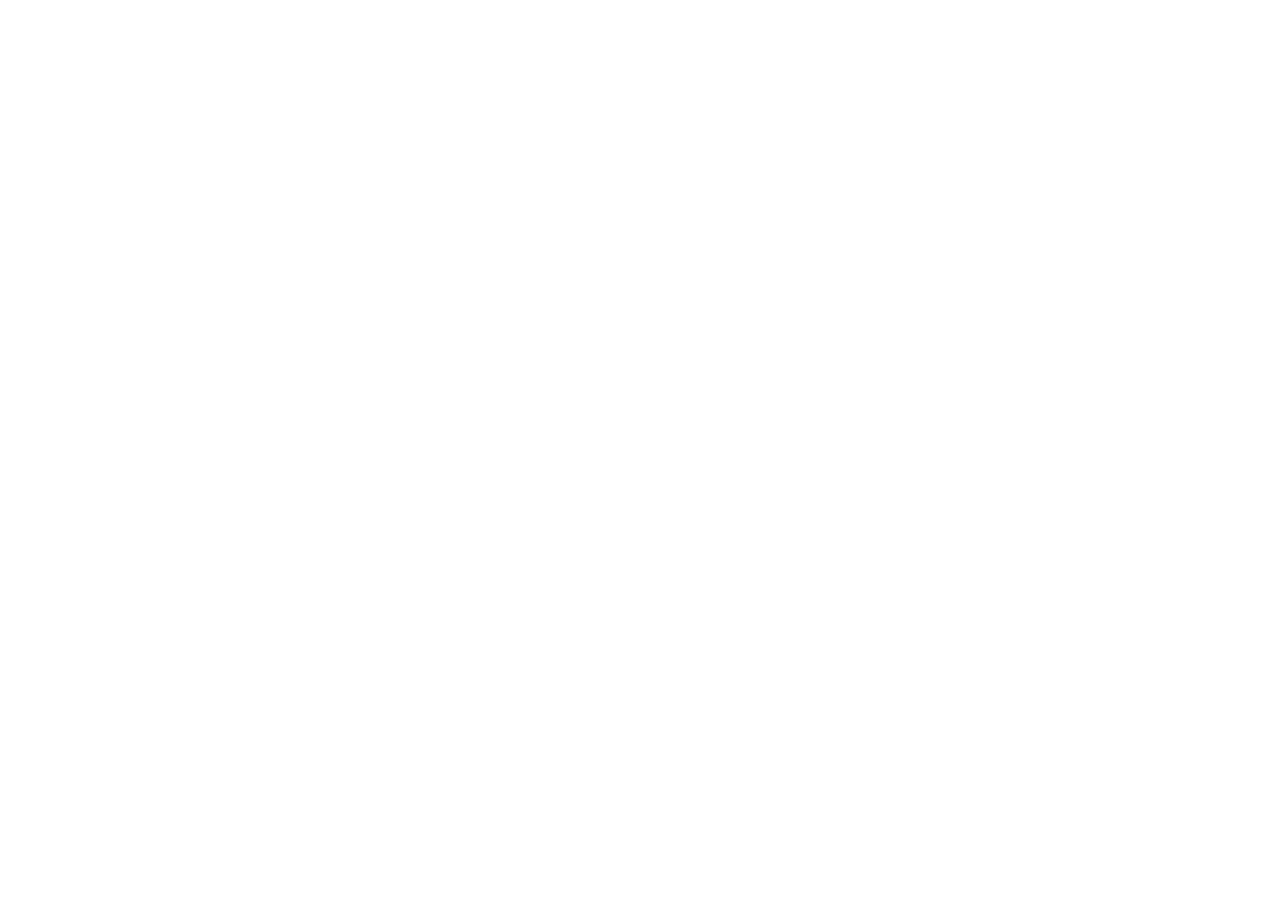
==== question.html @ 26e53b9e "created greybox wireframes for each view" ====
<!DOCTYPE html>
<html lang="en">
    <head>
        <meta charset="UTF-8">
        <meta title="K-pop Quiz | Question">
        <meta name="description" content="K-pop questions">
        <meta name="viewport" content="width="device-width, initial-scale="1">
        <link rel="stylesheet" type="text/css" href="styles.css">
    </head>
    <body>
        <script src="https://code.jquery.com/jquery-3.2.1.min.js"></script>
        <script src="script.js"></script>
    </body>
</html>
---- styles.css ----
/* http://meyerweb.com/eric/tools/css/reset/ 
   v2.0 | 20110126
   License: none (public domain)
*/

html, body, div, span, applet, object, iframe,
h1, h2, h3, h4, h5, h6, p, blockquote, pre,
a, abbr, acronym, address, big, cite, code,
del, dfn, em, img, ins, kbd, q, s, samp,
small, strike, strong, sub, sup, tt, var,
b, u, i, center,
dl, dt, dd, ol, ul, li,
fieldset, form, label, legend,
table, caption, tbody, tfoot, thead, tr, th, td,
article, aside, canvas, details, embed, 
figure, figcaption, footer, header, hgroup, 
menu, nav, output, ruby, section, summary,
time, mark, audio, video {
	margin: 0;
	padding: 0;
	border: 0;
	font-size: 100%;
	font: inherit;
	vertical-align: baseline;
}
/* HTML5 display-role reset for older browsers */
article, aside, details, figcaption, figure, 
footer, header, hgroup, menu, nav, section {
	display: block;
}
body {
	line-height: 1;
}
ol, ul {
	list-style: none;
}
blockquote, q {
	quotes: none;
}
blockquote:before, blockquote:after,
q:before, q:after {
	content: '';
	content: none;
}
table {
	border-collapse: collapse;
	border-spacing: 0;
}
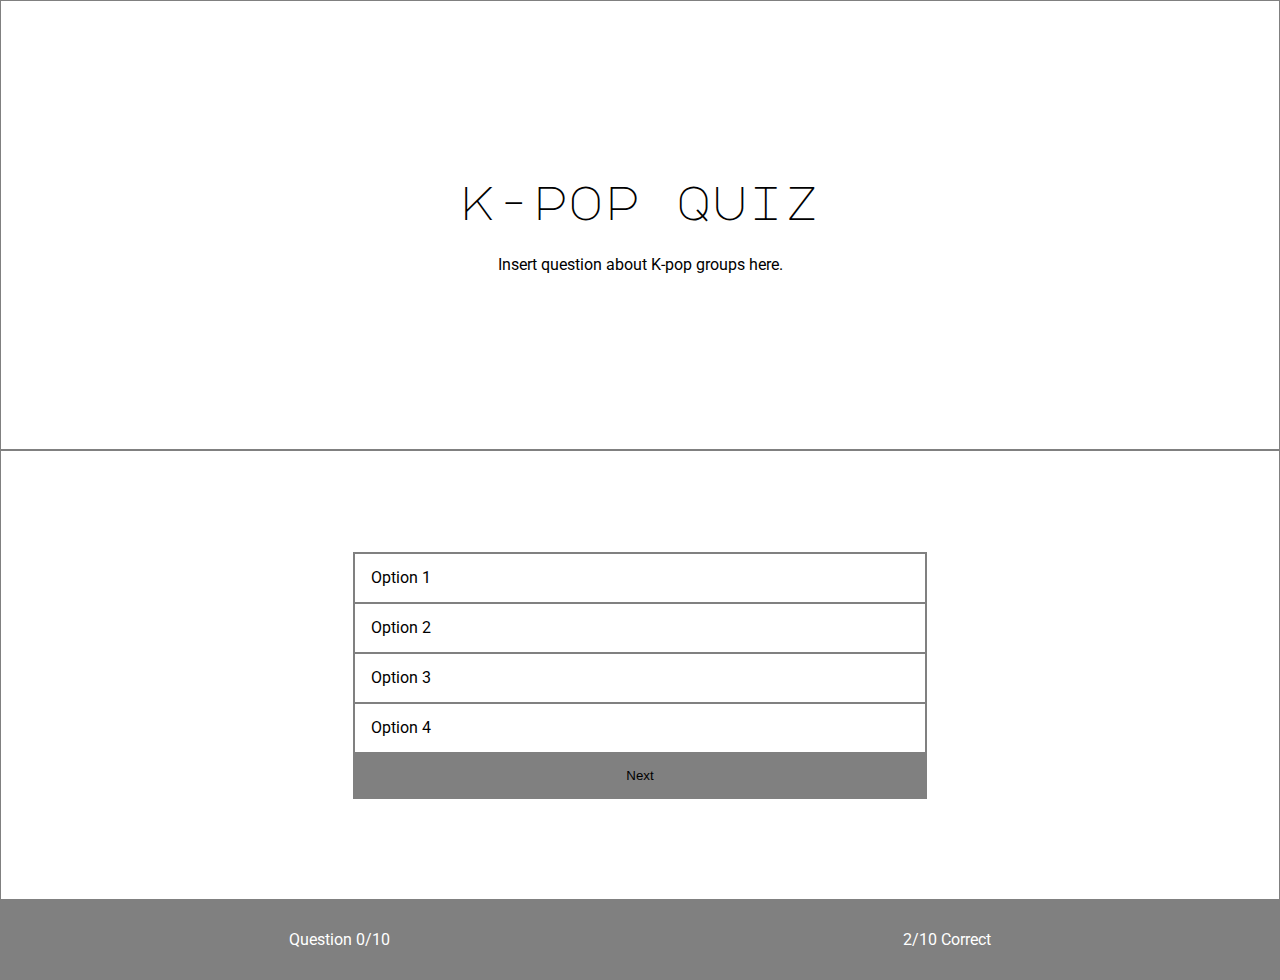
==== commit a1bce25a: "added content and styling to start page and question page" ====
--- a/question.html
+++ b/question.html
@@ -6,8 +6,27 @@
         <meta name="description" content="K-pop questions">
         <meta name="viewport" content="width="device-width, initial-scale="1">
         <link rel="stylesheet" type="text/css" href="styles.css">
+        <link href="https://fonts.googleapis.com/css?family=Major+Mono+Display|Roboto" rel="stylesheet">
     </head>
     <body>
+        <header>
+            <h1>k-pop quiz</h1>
+            <h2>Insert question about K-pop groups here.</h2>
+        </header>
+        <section>
+            <form>
+                <input type="radio" name="question" value="option-1" id="option-1"><label for="option-1">Option 1</label>
+                <input type="radio" name="question" value="option-2" id="option-2"><label for="option-2">Option 2</label>
+                <input type="radio" name="question" value="option-3" id="option-3"><label for="option-3">Option 3</label>
+                <input type="radio" name="question" value="option-4" id="option-4"><label for="option-4">Option 4</label>
+                <button type="submit">Next</button>
+            </form>
+        </section> 
+        <footer>
+            <p>Question 0/10</p>
+            <p>2/10 Correct</p>
+        </footer>               
+
         <script src="https://code.jquery.com/jquery-3.2.1.min.js"></script>
         <script src="script.js"></script>
     </body>
--- a/styles.css
+++ b/styles.css
@@ -45,4 +45,104 @@
 table {
 	border-collapse: collapse;
 	border-spacing: 0;
-}+}
+
+/* Greybox Styles*/
+
+body {
+    font-size: 16px;
+}
+
+.container {
+    width: 100%;
+    margin: auto;
+}
+
+.container, header, section, form, label {
+    border: 1px solid grey;
+    box-sizing: border-box;
+}
+
+header {
+    display: flex;
+    flex-flow: column;
+    justify-content: center;
+    align-items: center;
+    height: 50vh;
+}
+
+h1, h2, section, footer {
+    box-sizing: border-box;
+}
+
+h1 {
+    font-family: 'Major Mono Display', monospace;
+    font-size: 3em;
+}
+
+h2, section, p {
+    font-family: 'Roboto', sans-serif;
+}
+
+h2, section {
+    padding-top: 2em;
+}
+
+section {
+    display: flex;
+    flex-flow: row;
+    justify-content: center;
+    align-items: center;
+    padding: 10em;
+    height: 50vh;
+}
+
+button {
+    padding: 15px 30px;
+    background-color: gray;
+    border: 0;
+}
+
+button:hover {
+    border: 0;
+    background-color: black;
+    color: white;
+}
+
+button:active {
+    background-color: black;
+    color: white;
+}
+
+form {
+    width: 60%;
+    display: flex;
+    flex-flow: column;
+}
+
+input[type="radio"] {
+    position: fixed;
+    opacity: 0;
+}
+
+label {
+    padding: 1em;
+}
+
+label:hover {
+    background-color: gray;
+}
+
+input[type="radio"]:checked + label {
+    border: 1px solid black;
+    background-color: gray;
+}
+
+footer {
+    display: flex;
+    flex-flow: row;
+    justify-content: space-around;
+    padding: 2em;
+    background-color: gray;
+    color: white;
+}
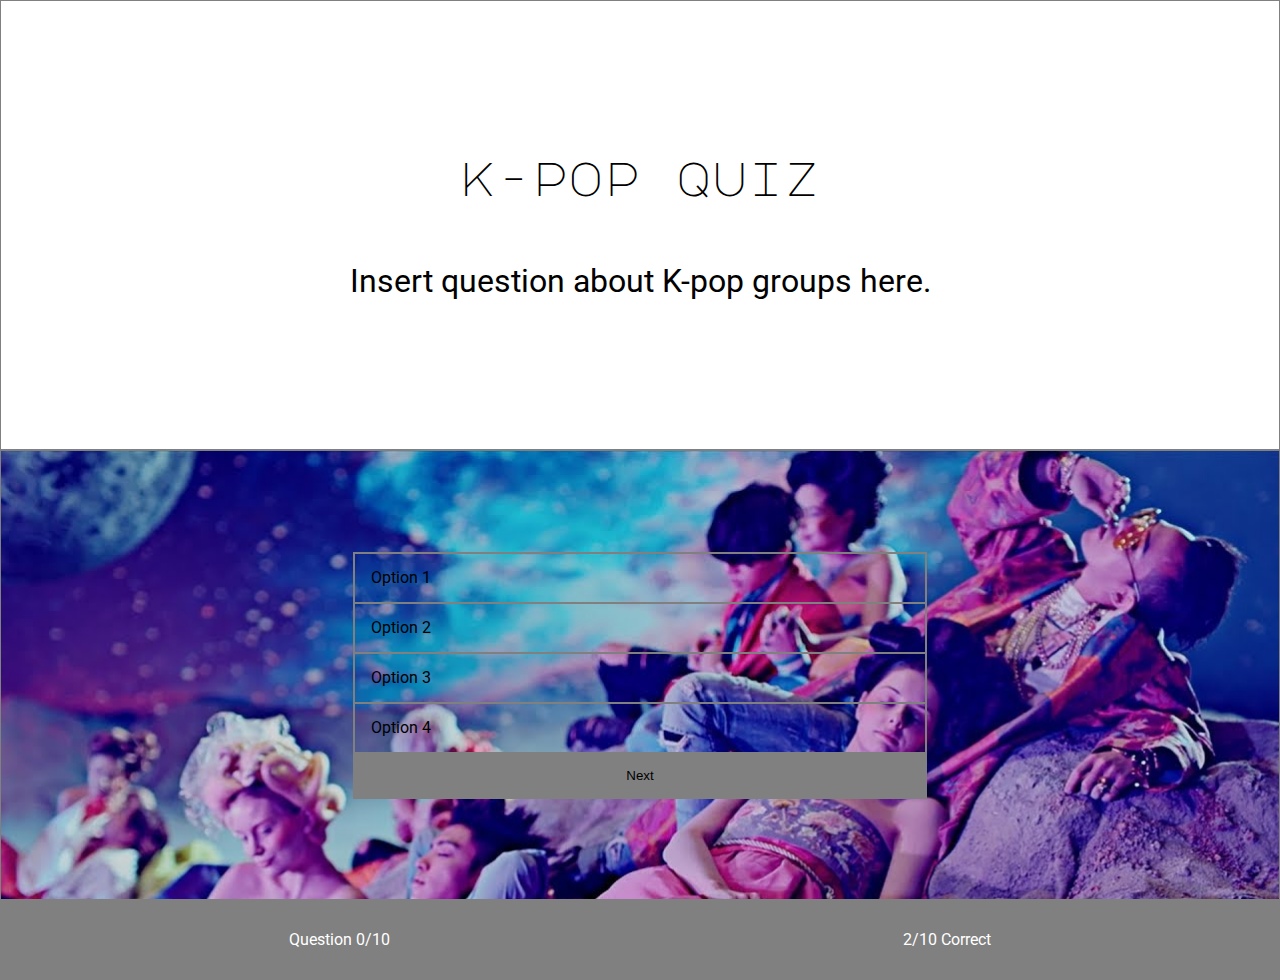
==== commit e6be8673: "Added barebones working sequence of correct and incorrect answers" ====
--- a/question.html
+++ b/question.html
@@ -29,5 +29,6 @@
 
         <script src="https://code.jquery.com/jquery-3.2.1.min.js"></script>
         <script src="script.js"></script>
+        <script src="store.js"></script>
     </body>
 </html>--- a/styles.css
+++ b/styles.css
@@ -53,31 +53,33 @@
     font-size: 16px;
 }
 
-.container {
-    width: 100%;
-    margin: auto;
+header, section, footer, div {
+    display: flex;
 }
 
-.container, header, section, form, label {
+header, section, form, label {
     border: 1px solid grey;
     box-sizing: border-box;
 }
 
 header {
-    display: flex;
     flex-flow: column;
     justify-content: center;
     align-items: center;
     height: 50vh;
 }
 
-h1, h2, section, footer {
+h1, h2, section, div, footer {
     box-sizing: border-box;
 }
 
 h1 {
     font-family: 'Major Mono Display', monospace;
     font-size: 3em;
+}
+
+h2 {
+    font-size: 2em;
 }
 
 h2, section, p {
@@ -89,12 +91,13 @@
 }
 
 section {
-    display: flex;
     flex-flow: row;
     justify-content: center;
     align-items: center;
     padding: 10em;
     height: 50vh;
+    background-image: url(img/maxresdefault.jpg);
+    background-size: cover;
 }
 
 button {
@@ -138,11 +141,25 @@
     background-color: gray;
 }
 
+div {
+    width: 60%;
+    flex-flow: column;
+    text-align: center;
+}
+
+div h2 {
+    padding: 2em 0;
+    border: 1px solid gray;
+}
+
 footer {
-    display: flex;
     flex-flow: row;
     justify-content: space-around;
     padding: 2em;
     background-color: gray;
     color: white;
 }
+
+.hidden {
+    display: none;
+}